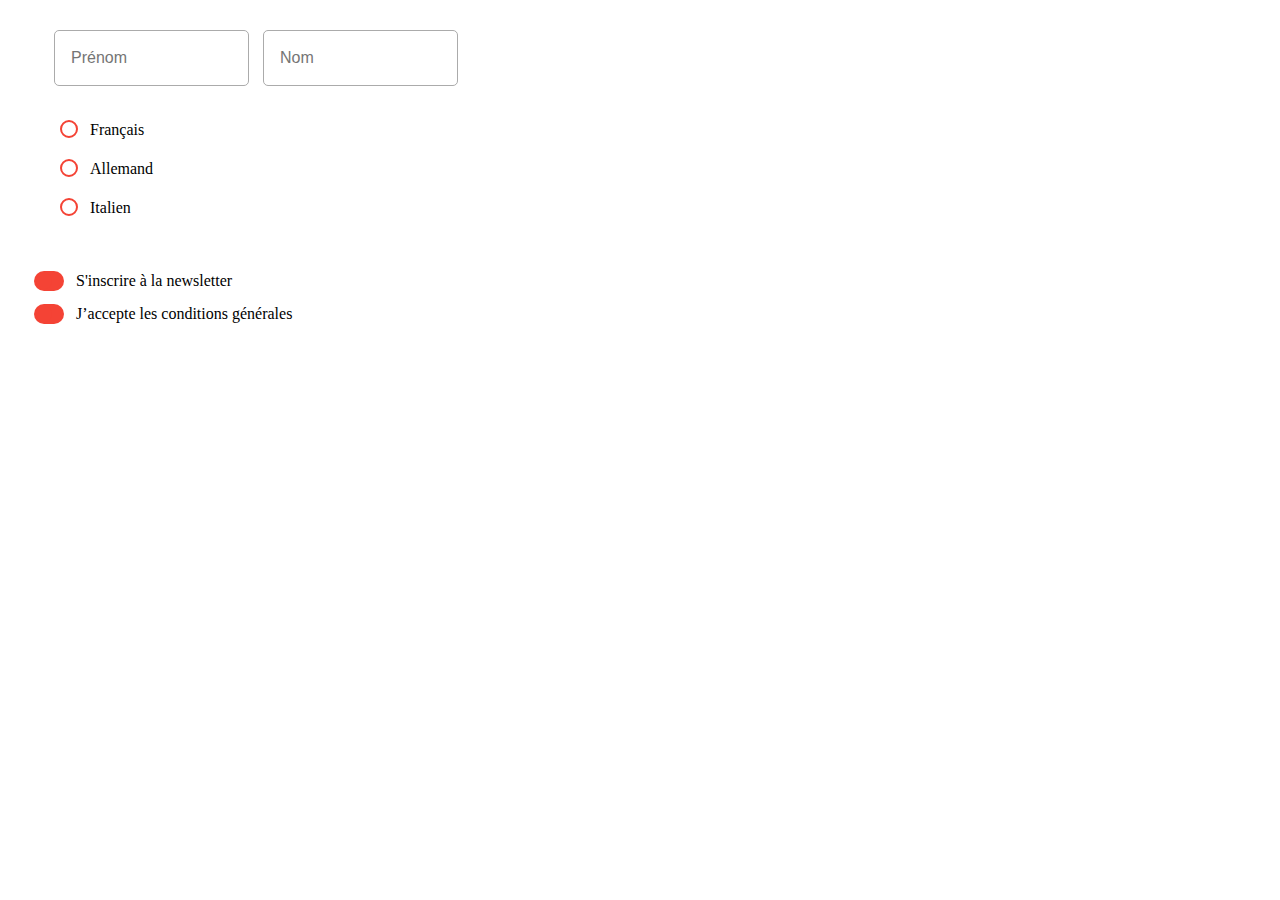
==== src/index-3.html @ 3de2e3f9 "input-name, input-radio" ====
<!DOCTYPE html>
<html>
  <head>
    <meta charset="utf-8" />
    <title>Formulaire 3</title>
    <meta name="viewport" content="width=device-width, initial-scale=1.0" />
    <link rel="preconnect" href="https://fonts.googleapis.com" />
    <link rel="preconnect" href="https://fonts.gstatic.com" crossorigin />
    <link
      href="https://fonts.googleapis.com/css2?family=Playfair+Display:ital@0;1&display=swap"
      rel="stylesheet"
    />
    <link rel="stylesheet" href="css/main-3.css" />
  </head>
  <body>
    <form action="">
      <div class="input input-name">
        <input type="text" placeholder="Prénom" name="firstname" />
        <input type="text" placeholder="Nom" name="name" />
      </div>
      <div class="input input-language">
        <label class="radio">
          <div class="radio-focus"></div>
          <input type="radio" name="language" />
          <div class="radio-placeholder">
            <div></div>
          </div>
          Français
        </label>
        <label class="radio">
          <div class="radio-focus"></div>
          <input type="radio" name="language" />
          <div class="radio-placeholder">
            <div></div>
          </div>
          Allemand
        </label>
        <label class="radio">
          <div class="radio-focus"></div>
          <input type="radio" name="language" />
          <div class="radio-placeholder">
            <div></div>
          </div>
          Italien
        </label>
      </div>
      <div class="input input-checkbox">
        <label class="switch">
          <input type="checkbox" />
          <div class="switch-wrapper">
            <div class="switch-inner"></div>
          </div>
          S'inscrire à la newsletter
        </label>
        <label class="switch">
          <input type="checkbox" />
          <div class="switch-wrapper">
            <div class="switch-inner"></div>
          </div>
          J’accepte les conditions générales
        </label>
      </div>
    </form>
    <script src="js/main.js" type="module"></script>
  </body>
</html>
---- src/css/main-3.css ----
:root {
  --black-color: #000;
  --white-color: #fff;
  --grey-color: #ababab;
  --red-color: #f44335;
}

* {
  box-sizing: border-box;
  margin: 0;
  padding: 0;
}

html {
  font-size: 16px;
}

body {
  -webkit-font-smoothing: antialiased;
  -moz-osx-font-smoothing: grayscale;
  text-rendering: optimizeLegibility;
  font-size: 1rem;
  line-height: 1.25;
  font-family: Roboto;
  font-size: 16px;
  padding: 30px 34px;
}

a {
  color: inherit;
}

img,
video {
  max-inline-size: 100%;
  block-size: auto;
  vertical-align: middle;
}

.input-name {
  margin: 0 20px;
}

.input {
  margin-bottom: 34px;
}

.input-name input {
  width: 195px;
  height: 56px;
  flex-shrink: 0;
  border-radius: 5px;
  font-size: 16px;
  color: var(--grey-color);
  border: 1px solid var(--grey-color);
  padding: 0 16px;
  margin-right: 10px;
}

label {
  margin-left: 16px;
}

.radio,
.switch {
  display: flex;
  padding-bottom: 13px;
  margin: 0;
}

.radio-placeholder {
  display: inline-block; /* pour que le div soit à côté du texte */
  width: 18px;
  height: 18px;
  border-radius: 10px;
  border: var(--red-color) solid 2px;
  margin-right: 12px;
}

input:checked + .radio-placeholder div {
  width: 10px;
  height: 10px;
  border-radius: 10px;
  background: var(--red-color);
  margin: 1.8px;
  animation-name: radio;
  animation-duration: 0.3s;
}

.radio input {
  display: none;
}

@keyframes radio {
  from {
    transform: scale(0);
  }
  to {
    transform: scale(100%);
  }
}

.radio-focus {
  position: relative;
  left: 21.5px;
  bottom: 4px;
  opacity: 0;
  width: 26px;
  height: 26px;
  border-radius: 30px;
  background-color: #f4423540;
}

.radio-focus:hover {
  animation-name: radio-hover;
  animation-duration: 0.5s;
}

@keyframes radio-hover {
  0% {
    opacity: 0%;
  }
  50% {
    opacity: 100%;
  }
  100% {
    opacity: 0%;
  }
}

/* l'élément allongé, qui contient le rond se déplace */
.switch-wrapper {
  display: inline-block; /* pour que le div soit à côté du texte */
  width: 30px;
  height: 20px;
  padding: 2px;
  border-radius: 10px;
  background: var(--red-color);
  margin-right: 12px;
}

/* le rond qui se déplace */
.switch-inner {
  width: 16px;
  height: 16px;
  border-radius: 8px;
  background: var(--red-color);
}

input:checked + .switch-wrapper .switch-inner {
  margin-left: 10px;
}

.switch input {
  display: none;
}
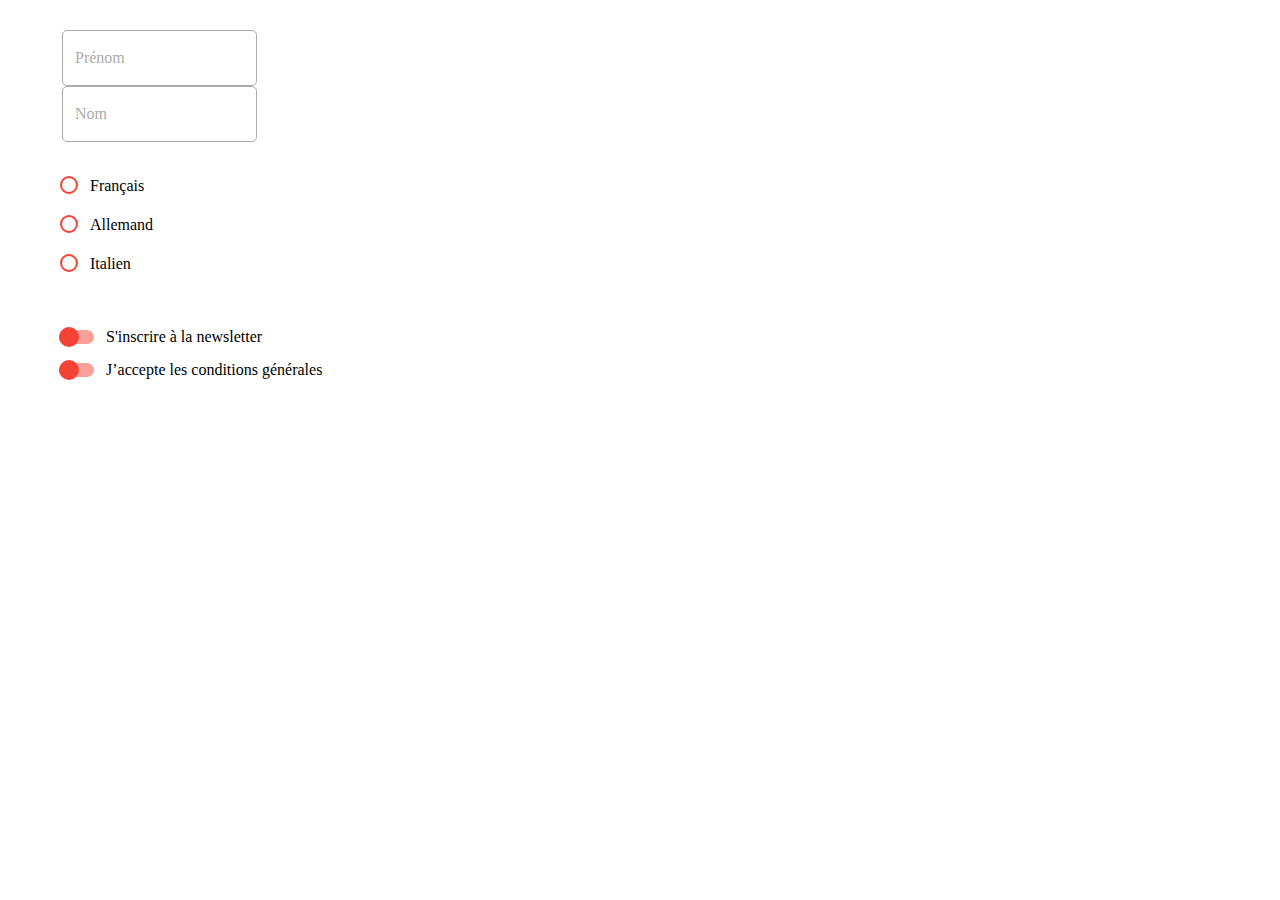
==== commit 635a6ec2: "finish" ====
--- a/src/index-3.html
+++ b/src/index-3.html
@@ -15,8 +15,14 @@
   <body>
     <form action="">
       <div class="input input-name">
-        <input type="text" placeholder="Prénom" name="firstname" />
-        <input type="text" placeholder="Nom" name="name" />
+        <div class="textfield">
+          <input type="text" />
+          <label>Prénom</label>
+        </div>
+        <div class="textfield">
+          <input type="text" />
+          <label>Nom</label>
+        </div>
       </div>
       <div class="input input-language">
         <label class="radio">
@@ -48,14 +54,18 @@
         <label class="switch">
           <input type="checkbox" />
           <div class="switch-wrapper">
-            <div class="switch-inner"></div>
+            <div class="switch-inner">
+              <div class="switch-focus"></div>
+            </div>
           </div>
           S'inscrire à la newsletter
         </label>
         <label class="switch">
           <input type="checkbox" />
           <div class="switch-wrapper">
-            <div class="switch-inner"></div>
+            <div class="switch-inner">
+              <div class="switch-focus"></div>
+            </div>
           </div>
           J’accepte les conditions générales
         </label>
--- a/src/css/main-3.css
+++ b/src/css/main-3.css
@@ -37,28 +37,66 @@
   vertical-align: middle;
 }
 
-.input-name {
-  margin: 0 20px;
-}
-
 .input {
   margin-bottom: 34px;
+}
+
+.textfield {
+  color: #ababab;
+  position: relative;
+  margin: 0 12px 0;
+  font-size: 16px;
+  padding: 0 16px;
 }
 
 .input-name input {
   width: 195px;
   height: 56px;
   flex-shrink: 0;
-  border-radius: 5px;
-  font-size: 16px;
   color: var(--grey-color);
   border: 1px solid var(--grey-color);
-  padding: 0 16px;
-  margin-right: 10px;
+  border-radius: 5px;
+  padding: 0 12px;
+}
+
+.input-name label {
+  position: absolute;
+  top: 13px;
+  left: 8px;
+}
+
+.input-name input:hover {
+  animation-name: name;
+  animation-duration: 0.5s;
+}
+
+@keyframes name {
+  0% {
+    border: 2px solid #f4423500;
+  }
+  50% {
+    border: 2px solid var(--red-color);
+  }
+  100% {
+    border: 2px solid #f4433500;
+  }
 }
 
 label {
   margin-left: 16px;
+}
+
+input:focus + label {
+  transform: translateY(-27px) scale(0.7);
+}
+
+.textfield label {
+  position: absolute;
+  pointer-events: none; /* on empêche le click sur le label, pour ne pas empêcher la sélection de l'input */
+  background: white; /* on ajoute une couleur de fond, pour cacher la bordure de l'input */
+  padding: 5px;
+  transition: transform 0.3s; /* on ajoute une transition */
+  transform-origin: left; /* on commence la transformation à gauche, pour que le label reste bien à gauche */
 }
 
 .radio,
@@ -128,29 +166,69 @@
   }
 }
 
+.input-checkbox {
+  margin-left: 25px;
+}
+
 /* l'élément allongé, qui contient le rond se déplace */
 .switch-wrapper {
   display: inline-block; /* pour que le div soit à côté du texte */
-  width: 30px;
-  height: 20px;
-  padding: 2px;
+  position: relative;
+  width: 35px;
+  height: 14px;
   border-radius: 10px;
-  background: var(--red-color);
+  background: #f4423580;
   margin-right: 12px;
+  top: 3px;
 }
 
 /* le rond qui se déplace */
 .switch-inner {
-  width: 16px;
-  height: 16px;
-  border-radius: 8px;
+  position: relative;
+  width: 20px;
+  height: 20px;
+  bottom: 3px;
+  border-radius: 16px;
   background: var(--red-color);
 }
 
 input:checked + .switch-wrapper .switch-inner {
-  margin-left: 10px;
+  margin-left: 15px;
+}
+
+input:checked + .switch-wrapper .switch-focus {
+  /* margin-left: 15px; */
 }
 
 .switch input {
   display: none;
 }
+
+.switch-focus {
+  position: absolute;
+  top: -5px;
+  left: -5px;
+  opacity: 0%;
+  width: 30px;
+  height: 30px;
+  border-radius: 30px;
+  z-index: 2;
+  background-color: #f4423540;
+}
+
+.switch-focus:hover {
+  animation-name: switch-hover;
+  animation-duration: 0.5s;
+}
+
+@keyframes switch-hover {
+  0% {
+    opacity: 0%;
+  }
+  50% {
+    opacity: 100%;
+  }
+  100% {
+    opacity: 0%;
+  }
+}
